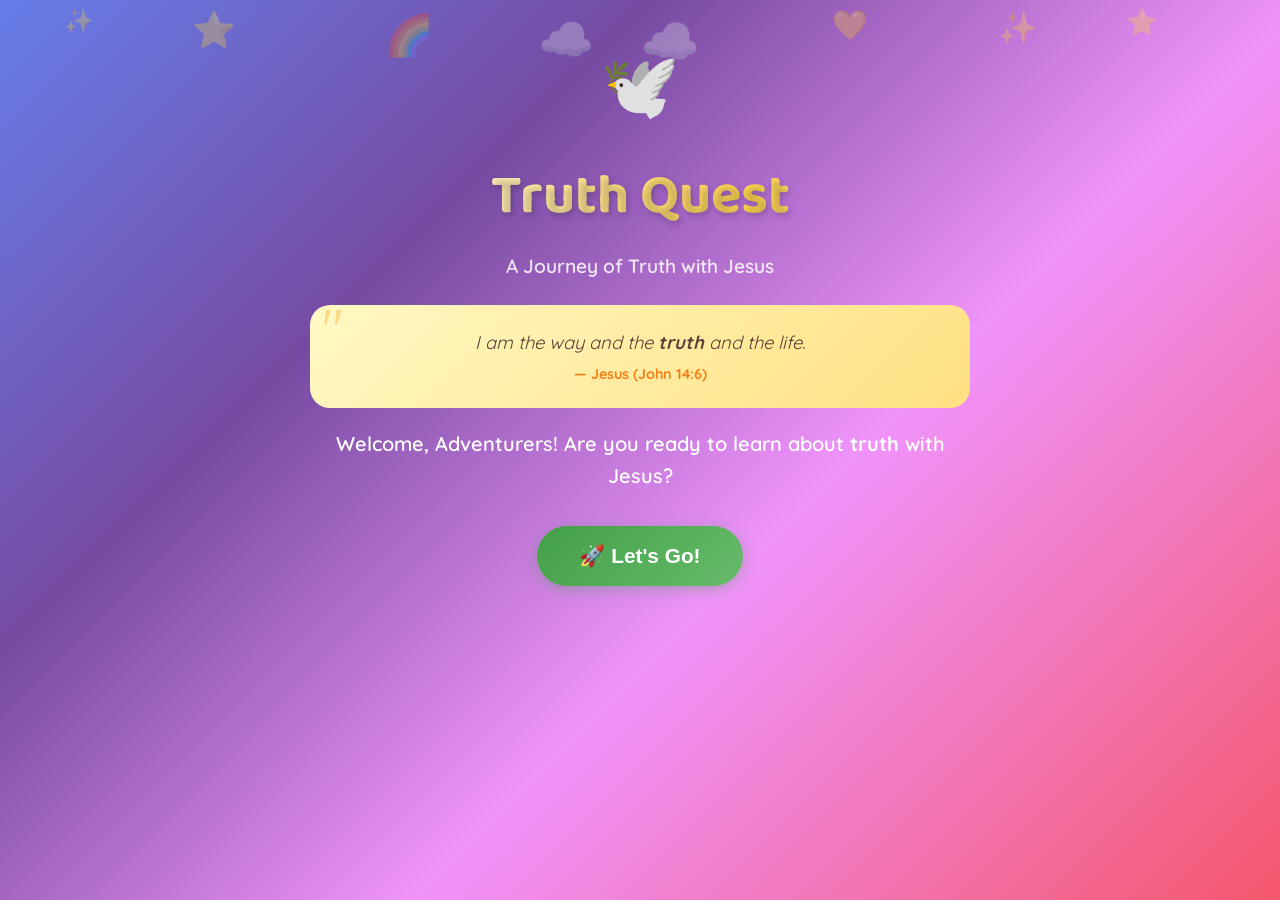
==== index.html @ 077dbafa "Add root-level files for GitHub Pages deployment Co-Authored-By: Claude Opus 4.6 (1M context) <norep" ====
<!DOCTYPE html>
<html lang="en">
<head>
    <meta charset="UTF-8">
    <meta name="viewport" content="width=device-width, initial-scale=1.0">
    <title>Truth Quest: Walking with Jesus</title>
    <!-- Google Fonts: loads pretty fonts with internet, falls back to Arial/Segoe UI offline -->
    <link href="https://fonts.googleapis.com/css2?family=Baloo+2:wght@500;600;700;800&family=Quicksand:wght@500;600;700&display=swap" rel="stylesheet" onerror="">
    <link rel="stylesheet" href="style.css">
</head>
<body>

<!-- floating background decorations -->
<div class="floating-bg">
    <span class="floater f1">✨</span>
    <span class="floater f2">⭐</span>
    <span class="floater f3">🌈</span>
    <span class="floater f4">☁️</span>
    <span class="floater f5">💛</span>
    <span class="floater f6">✨</span>
    <span class="floater f7">⭐</span>
    <span class="floater f8">☁️</span>
</div>

<!-- confetti canvas -->
<canvas id="confettiCanvas"></canvas>

<!-- ==================== PAGE 1: WELCOME ==================== -->
<div id="welcomePage" class="page active">
    <div class="container">
        <div class="welcome-icon bounce">🕊️</div>
        <h1 class="title-glow">Truth Quest</h1>
        <p class="tagline">A Journey of Truth with Jesus</p>

        <div class="hero-verse pulse-border">
            <span class="big-quote">"</span>
            <p>I am the way and the <strong>truth</strong> and the life.</p>
            <span class="verse-ref">— Jesus (John 14:6)</span>
        </div>

        <p class="group-welcome">Welcome, Adventurers! Are you ready to learn about <strong>truth</strong> with Jesus?</p>

        <button class="btn btn-go btn-xl wiggle" onclick="goToLesson()">
            🚀 Let's Go!
        </button>
    </div>
</div>

<!-- ==================== PAGE 2: LESSON INTRO ==================== -->
<div id="lessonPage" class="page">
    <div class="container">
        <div class="lesson-header">
            <span class="lesson-icon bounce">📖</span>
            <h1>Before We Begin...</h1>
            <p class="lesson-sub">Alright Adventurers, let's learn something really important today!</p>
        </div>

        <div class="lesson-card card-blue">
            <div class="lesson-card-icon">🏔️</div>
            <h3>The 9th Commandment</h3>
            <p class="lesson-verse-text">"You shall not give false testimony against your neighbor."</p>
            <span class="verse-ref">— Exodus 20:16</span>
            <p class="lesson-explain">This means: <strong>Do not lie.</strong> God wants us to always tell the truth, even when it feels hard or scary.</p>
        </div>

        <div class="lesson-card card-gold">
            <div class="lesson-card-icon">🤔</div>
            <h3>Why Does Truth Matter?</h3>
            <ul class="lesson-list">
                <li><span class="li-icon">💙</span> <strong>Truth builds trust</strong> — When we're honest, people can believe in us</li>
                <li><span class="li-icon">🤝</span> <strong>Truth builds friendships</strong> — Real friends tell each other the truth</li>
                <li><span class="li-icon">😌</span> <strong>Truth gives us peace</strong> — No guilt, no hiding, no worry</li>
                <li><span class="li-icon">✝️</span> <strong>Truth follows Jesus</strong> — Jesus IS the truth (John 14:6)!</li>
            </ul>
        </div>

        <div class="lesson-card card-purple">
            <div class="lesson-card-icon">💔</div>
            <h3>What Happens When We Lie?</h3>
            <ul class="lesson-list">
                <li><span class="li-icon">😟</span> It <strong>breaks trust</strong> — People stop believing us</li>
                <li><span class="li-icon">😣</span> It <strong>hurts others</strong> — Lies can make people feel sad and confused</li>
                <li><span class="li-icon">😔</span> It <strong>hurts us too</strong> — Lying gives us a heavy, guilty feeling inside</li>
                <li><span class="li-icon">🔗</span> It <strong>grows bigger</strong> — One lie often leads to more lies</li>
            </ul>
        </div>

        <div class="lesson-card card-green">
            <div class="lesson-card-icon">🗺️</div>
            <h3>What We'll Do Together</h3>
            <div class="roadmap">
                <div class="roadmap-step">
                    <span class="step-num">1</span>
                    <div>
                        <strong>Listen to a Story</strong>
                        <p>About a child named Sam who faces a tough choice</p>
                    </div>
                </div>
                <div class="roadmap-step">
                    <span class="step-num">2</span>
                    <div>
                        <strong>Make Choices Together</strong>
                        <p>Should Sam tell the truth or tell a lie?</p>
                    </div>
                </div>
                <div class="roadmap-step">
                    <span class="step-num">3</span>
                    <div>
                        <strong>Answer a Fun Quiz</strong>
                        <p>7 questions — I'll point at someone to answer!</p>
                    </div>
                </div>
                <div class="roadmap-step">
                    <span class="step-num">4</span>
                    <div>
                        <strong>See Our Team Score</strong>
                        <p>Let's see how we did as a group!</p>
                    </div>
                </div>
            </div>
        </div>

        <div class="lesson-prayer">
            <span class="prayer-icon">🙏</span>
            <p><strong>Let's pray together before we start:</strong></p>
            <p class="prayer-text">"Dear Jesus, open our hearts to learn about truth today. Help us to be brave and honest, just like You. Amen."</p>
        </div>

        <button class="btn btn-go btn-xl wiggle" onclick="startStory()">
            📖 Let's Hear the Story!
        </button>
    </div>
</div>

<!-- ==================== PAGE 3: STORY ==================== -->
<div id="storyPage" class="page">
    <div class="container">
        <div class="story-header">
            <span class="story-header-icon">📖</span>
            <h1>Story Time</h1>
        </div>
        <h2 id="storyTitle" class="story-title"></h2>
        <p id="storyIntro" class="story-intro"></p>

        <div id="sceneCard" class="card scene-card-styled">
            <span class="scene-badge" id="sceneBadge"></span>
            <div class="scene-character" id="sceneCharacter"></div>
            <p id="sceneText" class="scene-text"></p>

            <div id="sceneChoice" class="choice-prompt" style="display:none"></div>

            <div id="choiceButtons" class="choice-buttons" style="display:none">
                <button class="btn btn-truth btn-choice" onclick="showOutcome('truth')">
                    <span class="choice-emoji">💙</span>
                    <span>Sam Tells the Truth</span>
                </button>
                <button class="btn btn-lie btn-choice" onclick="showOutcome('lie')">
                    <span class="choice-emoji">💔</span>
                    <span>Sam Tells a Lie</span>
                </button>
            </div>

            <div id="outcomeBox" style="display:none"></div>
        </div>

        <div id="versesSection" class="verses-section" style="display:none">
            <h3>📜 Bible Verses to Remember</h3>
            <div id="versesList"></div>
        </div>

        <div id="moralSection" class="moral-section" style="display:none">
            <h3>💡 The Big Lesson</h3>
            <p id="moralText"></p>
        </div>

        <div class="nav-buttons">
            <button class="btn btn-nav" id="btnPrev" onclick="prevScene()">⬅ Back</button>
            <button class="btn btn-nav btn-go" id="btnNext" onclick="nextScene()">Next ➡</button>
        </div>
    </div>
</div>

<!-- ==================== PAGE 4: DISCUSSION ==================== -->
<div id="discussPage" class="page">
    <div class="container">
        <div class="discuss-header">
            <span class="discuss-icon bounce">💬</span>
            <h1>Let's Talk About It!</h1>
            <p class="discuss-sub">Before we take the quiz, let's think about Sam's story together.</p>
        </div>

        <div class="discuss-tip">
            <span>💡</span>
            <p><strong>Leader tip:</strong> Read each question aloud. Let a few children answer first, then tap "Show Suggested Answer" to wrap up each one.</p>
        </div>

        <!-- Question 1 -->
        <div class="discuss-card card-warm">
            <div class="discuss-q">
                <span class="dq-num">1</span>
                <p>Has anyone ever been in a situation like Sam's — where you broke something or made a mistake and had to decide whether to tell the truth?</p>
            </div>
            <button class="btn btn-reveal" onclick="revealDiscuss(1)">👀 Show Suggested Answer</button>
            <div class="discuss-answer" id="discussAns1" style="display:none">
                <p>It's normal to feel scared when we make a mistake. But that's exactly when <strong>choosing truth matters most</strong> — we might face consequences, but we keep something more valuable: <strong>trust</strong>.</p>
            </div>
        </div>

        <!-- Question 2 -->
        <div class="discuss-card card-warm">
            <div class="discuss-q">
                <span class="dq-num">2</span>
                <p>How do you feel inside when you tell a lie? How about when you tell the truth — even when it's hard?</p>
            </div>
            <button class="btn btn-reveal" onclick="revealDiscuss(2)">👀 Show Suggested Answer</button>
            <div class="discuss-answer" id="discussAns2" style="display:none">
                <p>Lying gives us a <strong>heavy, guilty feeling</strong> — like a weight on our chest. Telling the truth feels scary at first, but then comes a <strong>warm peace inside</strong> — that's God saying <em>"You did the right thing."</em></p>
            </div>
        </div>

        <!-- Question 3 -->
        <div class="discuss-card card-warm">
            <div class="discuss-q">
                <span class="dq-num">3</span>
                <p>Why do you think God made "Do not lie" one of the Ten Commandments? Why is it so important to Him?</p>
            </div>
            <button class="btn btn-reveal" onclick="revealDiscuss(3)">👀 Show Suggested Answer</button>
            <div class="discuss-answer" id="discussAns3" style="display:none">
                <p>Because <strong>God is truth</strong>, and lying destroys the relationships He created us to enjoy. Truth is the <strong>foundation of love and trust</strong> — without it, friendships and families break apart.</p>
            </div>
        </div>

        <!-- Question 4 -->
        <div class="discuss-card card-warm">
            <div class="discuss-q">
                <span class="dq-num">4</span>
                <p>Jesus said "I am the truth." What do you think that means for us when we follow Him?</p>
            </div>
            <button class="btn btn-reveal" onclick="revealDiscuss(4)">👀 Show Suggested Answer</button>
            <div class="discuss-answer" id="discussAns4" style="display:none">
                <p>It means <strong>everything about Jesus is real and trustworthy</strong> — He never lied and never broke a promise. When we follow Him, we choose to be <strong>truth-tellers</strong> just like He is.</p>
            </div>
        </div>

        <button class="btn btn-go btn-xl wiggle" onclick="startQuiz()">
            🧠 Now Let's Take the Quiz!
        </button>
    </div>
</div>

<!-- ==================== PAGE 5: QUIZ ==================== -->
<div id="quizPage" class="page">
    <div class="container">
        <div class="quiz-header">
            <span class="quiz-header-icon bounce">🧠</span>
            <h1>Truth or Lie Quiz</h1>
            <p class="quiz-subtitle">Let's see what we learned together, Adventurers!</p>
        </div>

        <div class="streak-bar" id="streakBar" style="display:none">
            <span id="streakText"></span>
        </div>

        <div class="progress-track">
            <div class="progress-fill" id="progressBar"></div>
        </div>
        <p class="progress-label" id="progressLabel"></p>

        <div class="card quiz-card-styled" id="quizCard">
            <div class="question-badge" id="questionNum"></div>
            <h3 id="questionText" class="question-text"></h3>

            <!-- Countdown overlay -->
            <div id="countdownOverlay" class="countdown-overlay" style="display:none">
                <p class="countdown-label">Think about it...</p>
                <span class="countdown-number" id="countdownNum">3</span>
            </div>

            <div id="optionsList" class="options-list"></div>
            <div id="explanationBox"></div>
        </div>

        <div class="quiz-encouragement" id="quizEncouragement"></div>
    </div>
</div>

<!-- ==================== PAGE 5: RESULTS ==================== -->
<div id="resultsPage" class="page">
    <div class="container">
        <div id="resultsHeader">
            <span class="results-trophy bounce">🏆</span>
            <h1>Amazing Job, Adventurers!</h1>
        </div>

        <div class="score-ring" id="scoreRing">
            <span class="score-num" id="scoreNum">0%</span>
        </div>
        <div class="score-stars" id="scoreStars"></div>

        <h2 id="resultMessage" class="result-message"></h2>
        <p id="resultEncouragement" class="result-encouragement"></p>

        <!-- Badge earned -->
        <div class="badge-earned" id="badgeEarned">
            <span class="badge-icon" id="badgeIcon"></span>
            <h3 id="badgeTitle"></h3>
            <p id="badgeDesc"></p>
        </div>

        <div class="card verse-card-styled" id="resultVerse"></div>

        <div id="feedbackList" class="feedback-list"></div>

        <div class="result-actions">
            <button class="btn btn-go btn-xl wiggle" onclick="goToMemoryVerse()">📜 Memory Verse Challenge!</button>
            <button class="btn btn-truth" onclick="restartQuiz()">🔄 Try the Quiz Again</button>
        </div>
    </div>
</div>

<!-- ==================== PAGE 7: MEMORY VERSE CHALLENGE ==================== -->
<div id="memoryPage" class="page">
    <div class="container">
        <div class="memory-header">
            <span class="memory-icon bounce">📜</span>
            <h1>Memory Verse Challenge!</h1>
            <p class="memory-sub">Can we fill in the missing words together? Let's try!</p>
        </div>

        <!-- Verse 1 -->
        <div class="memory-card" id="memoryCard1">
            <span class="memory-badge">Verse 1</span>
            <h3>Exodus 20:16</h3>
            <p class="memory-verse" id="verse1Display"></p>
            <button class="btn btn-go" id="reveal1" onclick="revealVerse(1)">👀 Reveal the Answer!</button>
            <div class="memory-revealed" id="revealed1" style="display:none">
                <p>"You shall not give <strong>false testimony</strong> against your <strong>neighbor</strong>."</p>
            </div>
        </div>

        <!-- Verse 2 -->
        <div class="memory-card" id="memoryCard2">
            <span class="memory-badge">Verse 2</span>
            <h3>John 14:6</h3>
            <p class="memory-verse" id="verse2Display"></p>
            <button class="btn btn-go" id="reveal2" onclick="revealVerse(2)">👀 Reveal the Answer!</button>
            <div class="memory-revealed" id="revealed2" style="display:none">
                <p>"Jesus answered, 'I am the <strong>way</strong> and the <strong>truth</strong> and the <strong>life</strong>. No one comes to the <strong>Father</strong> except through me.'"</p>
            </div>
        </div>

        <!-- Bonus: Say it together -->
        <div class="memory-challenge">
            <span class="challenge-icon">🏆</span>
            <h3>Bonus Challenge!</h3>
            <p>Can everyone say <strong>John 14:6</strong> together from memory? Let's try it three times!</p>
            <div class="attempt-tracker">
                <button class="btn btn-attempt" id="attempt1" onclick="markAttempt(1)">Try 1</button>
                <button class="btn btn-attempt" id="attempt2" onclick="markAttempt(2)">Try 2</button>
                <button class="btn btn-attempt" id="attempt3" onclick="markAttempt(3)">Try 3</button>
            </div>
        </div>

        <button class="btn btn-go btn-xl wiggle" onclick="goToPledge()">
            ✋ Take the Truth Pledge!
        </button>
    </div>
</div>

<!-- ==================== PAGE 8: TRUTH PLEDGE ==================== -->
<div id="pledgePage" class="page">
    <div class="container">
        <div class="pledge-header">
            <span class="pledge-icon bounce">✋</span>
            <h1>The Truth Pledge</h1>
            <p class="pledge-sub">Stand up, raise your right hand, and let's say this together!</p>
        </div>

        <div class="pledge-card">
            <p class="pledge-line" id="pledgeLine1">I promise to <strong>tell the truth</strong>,</p>
            <p class="pledge-line" id="pledgeLine2">even when it's <strong>hard</strong>,</p>
            <p class="pledge-line" id="pledgeLine3">even when I'm <strong>scared</strong>,</p>
            <p class="pledge-line" id="pledgeLine4">because I follow <strong>Jesus</strong>,</p>
            <p class="pledge-line" id="pledgeLine5">and Jesus <strong>is</strong> the Truth.</p>
            <p class="pledge-line pledge-verse">— John 14:6</p>
        </div>

        <button class="btn btn-truth btn-xl" id="pledgeReadBtn" onclick="startPledgeRead()">
            📢 Read It Together — Line by Line!
        </button>

        <div class="final-prayer" id="closingPrayer" style="display:none">
            <span class="prayer-icon">🙏</span>
            <p><strong>Let's close in prayer together:</strong></p>
            <p class="prayer-text">"Dear Jesus, thank You for teaching us about truth today. Help us to always be honest and brave, even when it's hard. We want to follow You because You are the Way, the Truth, and the Life. We love You! Amen."</p>
        </div>

        <div class="final-actions" id="finalActions" style="display:none">
            <div class="final-message">
                <span class="final-star">🌟</span>
                <h2>Great Job, Adventurers!</h2>
                <p>You are <strong>Truth Champions</strong> who follow Jesus! Remember — always choose truth!</p>
            </div>
            <div class="result-actions">
                <button class="btn btn-truth" onclick="restartStory()">📖 Hear the Story Again</button>
                <button class="btn btn-go" onclick="restartQuiz()">🧠 Retake the Quiz</button>
                <button class="btn btn-nav" onclick="goHome()">🏠 Back to Start</button>
            </div>
        </div>
    </div>
</div>

<script src="app.js"></script>
</body>
</html>
---- style.css ----
/* ===== RESET ===== */
*, *::before, *::after {
    margin: 0;
    padding: 0;
    box-sizing: border-box;
}

/* ===== BASE ===== */
body {
    font-family: 'Quicksand', 'Segoe UI', Arial, sans-serif;
    background: linear-gradient(135deg, #667eea 0%, #764ba2 30%, #f093fb 60%, #f5576c 100%);
    background-attachment: fixed;
    text-align: center;
    min-height: 100vh;
    color: #2c3e50;
    line-height: 1.7;
    overflow-x: hidden;
    position: relative;
}

/* ===== FLOATING BACKGROUND ===== */
.floating-bg {
    position: fixed;
    top: 0; left: 0; right: 0; bottom: 0;
    pointer-events: none;
    z-index: 0;
    overflow: hidden;
}

.floater {
    position: absolute;
    font-size: 2rem;
    opacity: 0.3;
    animation: floatUp linear infinite;
}

.f1 { left: 5%;  font-size: 1.5rem; animation-duration: 12s; animation-delay: 0s; }
.f2 { left: 15%; font-size: 2.2rem; animation-duration: 15s; animation-delay: 2s; }
.f3 { left: 30%; font-size: 2.5rem; animation-duration: 18s; animation-delay: 4s; }
.f4 { left: 50%; font-size: 3rem;   animation-duration: 20s; animation-delay: 1s; }
.f5 { left: 65%; font-size: 1.8rem; animation-duration: 14s; animation-delay: 3s; }
.f6 { left: 78%; font-size: 2rem;   animation-duration: 16s; animation-delay: 5s; }
.f7 { left: 88%; font-size: 1.6rem; animation-duration: 13s; animation-delay: 0s; }
.f8 { left: 42%; font-size: 2.8rem; animation-duration: 22s; animation-delay: 6s; }

@keyframes floatUp {
    0%   { transform: translateY(110vh) rotate(0deg); opacity: 0; }
    10%  { opacity: 0.3; }
    90%  { opacity: 0.3; }
    100% { transform: translateY(-10vh) rotate(360deg); opacity: 0; }
}

/* confetti canvas */
#confettiCanvas {
    position: fixed;
    top: 0; left: 0;
    width: 100%; height: 100%;
    pointer-events: none;
    z-index: 9999;
}

/* ===== PAGES ===== */
.page {
    display: none;
    padding: 30px 20px 60px;
    position: relative;
    z-index: 1;
    animation: fadeSlideIn 0.6s ease;
}

.page.active {
    display: block;
}

@keyframes fadeSlideIn {
    from { opacity: 0; transform: translateY(30px); }
    to   { opacity: 1; transform: translateY(0); }
}

.container {
    max-width: 660px;
    margin: 0 auto;
}

/* ===== ANIMATIONS ===== */
@keyframes bounce {
    0%, 100% { transform: translateY(0); }
    50%      { transform: translateY(-12px); }
}

@keyframes wiggle {
    0%, 100% { transform: rotate(0deg); }
    25%      { transform: rotate(-2deg) scale(1.02); }
    75%      { transform: rotate(2deg) scale(1.02); }
}

@keyframes pulse-glow {
    0%, 100% { box-shadow: 0 0 15px rgba(255,215,0,0.3); }
    50%      { box-shadow: 0 0 30px rgba(255,215,0,0.6); }
}

@keyframes shimmer {
    0%   { background-position: -200% center; }
    100% { background-position: 200% center; }
}

.bounce  { animation: bounce 2s ease-in-out infinite; }
.wiggle  { animation: wiggle 3s ease-in-out infinite; }
.pulse-border { animation: pulse-glow 2.5s ease-in-out infinite; }

/* ===== HEADINGS ===== */
h1 {
    font-family: 'Baloo 2', 'Segoe UI', cursive;
    font-size: 2.8rem;
    margin-bottom: 6px;
    color: #fff;
    text-shadow: 2px 3px 6px rgba(0,0,0,0.2);
}

.title-glow {
    font-size: 3.5rem;
    background: linear-gradient(90deg, #fff, #ffd54f, #fff, #ffd54f);
    background-size: 200% auto;
    -webkit-background-clip: text;
    -webkit-text-fill-color: transparent;
    background-clip: text;
    animation: shimmer 4s linear infinite;
}

h2 {
    font-size: 1.3rem;
    color: rgba(255,255,255,0.9);
    margin-bottom: 20px;
    font-weight: 600;
}

.tagline {
    font-size: 1.2rem;
    color: rgba(255,255,255,0.85);
    margin-bottom: 22px;
    font-weight: 600;
}

.highlight-name {
    color: #ffd54f;
    font-weight: 800;
}

/* ===== WELCOME ===== */
.welcome-icon {
    font-size: 4rem;
    display: block;
    margin-bottom: 10px;
}

.hero-verse {
    background: linear-gradient(135deg, #fff9c4, #ffe082);
    border-radius: 20px;
    padding: 22px 26px;
    font-size: 1.15rem;
    font-style: italic;
    color: #5d4037;
    margin-bottom: 20px;
    position: relative;
}

.big-quote {
    position: absolute;
    top: -5px; left: 12px;
    font-size: 3.5rem;
    color: #f9a825;
    font-style: normal;
    line-height: 1;
    opacity: 0.4;
}

.verse-ref {
    font-size: 0.9rem;
    font-weight: 700;
    color: #f57f17;
    font-style: normal;
    display: block;
    margin-top: 4px;
}

.time-badge {
    display: inline-flex;
    align-items: center;
    gap: 8px;
    background: rgba(255,255,255,0.2);
    backdrop-filter: blur(8px);
    border: 2px solid rgba(255,255,255,0.3);
    border-radius: 50px;
    padding: 10px 22px;
    font-size: 0.95rem;
    color: #fff;
    margin-bottom: 22px;
}

.time-icon { font-size: 1.3rem; }

.group-welcome {
    font-size: 1.25rem;
    color: #fff;
    margin-bottom: 28px;
    line-height: 1.6;
    font-weight: 600;
}

/* ===== BUTTONS ===== */
.btn {
    display: inline-block;
    font-size: 1.1rem;
    font-weight: 700;
    padding: 14px 32px;
    margin: 6px;
    border: none;
    border-radius: 50px;
    cursor: pointer;
    font-family: 'Quicksand', inherit;
    transition: all 0.25s ease;
    position: relative;
    overflow: hidden;
}

.btn::after {
    content: '';
    position: absolute;
    top: 50%; left: 50%;
    width: 0; height: 0;
    background: rgba(255,255,255,0.2);
    border-radius: 50%;
    transform: translate(-50%, -50%);
    transition: width 0.4s, height 0.4s;
}

.btn:hover::after {
    width: 300px; height: 300px;
}

.btn:hover {
    transform: scale(1.06) translateY(-2px);
    box-shadow: 0 8px 25px rgba(0,0,0,0.2);
}

.btn:active { transform: scale(0.97); }

.btn-xl {
    font-size: 1.3rem;
    padding: 18px 42px;
}

.btn-go {
    background: linear-gradient(135deg, #43a047, #66bb6a);
    color: #fff;
    box-shadow: 0 4px 15px rgba(67,160,71,0.35);
}

.btn-truth {
    background: linear-gradient(135deg, #1e88e5, #42a5f5);
    color: #fff;
    box-shadow: 0 4px 15px rgba(30,136,229,0.35);
}

.btn-lie {
    background: linear-gradient(135deg, #e53935, #ef5350);
    color: #fff;
    box-shadow: 0 4px 15px rgba(229,57,53,0.35);
}

.btn-nav {
    background: rgba(255,255,255,0.9);
    color: #5c6bc0;
    border: 2px solid rgba(255,255,255,0.5);
}

.btn-nav:hover { background: #fff; }

.btn:disabled {
    opacity: 0.35;
    cursor: not-allowed;
    transform: none !important;
    box-shadow: none !important;
}

.btn-choice {
    display: flex;
    align-items: center;
    gap: 10px;
    padding: 16px 28px;
    font-size: 1.15rem;
}

.choice-emoji { font-size: 1.6rem; }

/* ===== CARDS ===== */
.card {
    background: rgba(255,255,255,0.95);
    border-radius: 22px;
    padding: 26px 24px;
    margin: 20px 0;
    box-shadow: 0 8px 30px rgba(0,0,0,0.1);
    text-align: left;
    animation: fadeSlideIn 0.4s ease;
    border: none;
}

/* ===== LESSON PAGE ===== */
.lesson-header {
    margin-bottom: 10px;
}

.lesson-icon { font-size: 3.5rem; display: block; margin-bottom: 8px; }
.lesson-sub  { color: rgba(255,255,255,0.9); font-size: 1.1rem; margin-bottom: 5px; }

.lesson-card {
    border-radius: 22px;
    padding: 28px 24px;
    margin: 18px 0;
    text-align: left;
    box-shadow: 0 8px 30px rgba(0,0,0,0.1);
    position: relative;
    overflow: hidden;
}

.lesson-card-icon {
    font-size: 2.5rem;
    margin-bottom: 10px;
}

.card-blue {
    background: linear-gradient(135deg, #e3f2fd, #bbdefb);
    border-left: 6px solid #1e88e5;
}

.card-gold {
    background: linear-gradient(135deg, #fff8e1, #ffecb3);
    border-left: 6px solid #f9a825;
}

.card-purple {
    background: linear-gradient(135deg, #f3e5f5, #e1bee7);
    border-left: 6px solid #8e24aa;
}

.card-green {
    background: linear-gradient(135deg, #e8f5e9, #c8e6c9);
    border-left: 6px solid #43a047;
}

.lesson-card h3 {
    font-family: 'Baloo 2', cursive;
    font-size: 1.4rem;
    margin-bottom: 8px;
    color: #2c3e50;
}

.lesson-verse-text {
    font-size: 1.1rem;
    font-style: italic;
    color: #37474f;
    margin-bottom: 4px;
    line-height: 1.6;
}

.lesson-explain {
    margin-top: 10px;
    font-size: 1.05rem;
    color: #37474f;
    line-height: 1.7;
}

.lesson-list {
    list-style: none;
    padding: 0;
}

.lesson-list li {
    display: flex;
    align-items: flex-start;
    gap: 10px;
    padding: 8px 0;
    font-size: 1.02rem;
    color: #37474f;
    line-height: 1.5;
}

.li-icon { font-size: 1.3rem; flex-shrink: 0; margin-top: 1px; }

/* roadmap */
.roadmap {
    display: flex;
    flex-direction: column;
    gap: 14px;
    margin-top: 10px;
}

.roadmap-step {
    display: flex;
    align-items: flex-start;
    gap: 14px;
}

.step-num {
    width: 38px; height: 38px;
    background: linear-gradient(135deg, #43a047, #66bb6a);
    color: #fff;
    border-radius: 50%;
    display: flex;
    align-items: center;
    justify-content: center;
    font-weight: 800;
    font-size: 1.1rem;
    flex-shrink: 0;
    box-shadow: 0 3px 10px rgba(67,160,71,0.3);
}

.roadmap-step div strong {
    font-size: 1.05rem;
    color: #2c3e50;
}

.roadmap-step div p {
    font-size: 0.92rem;
    color: #546e7a;
    margin-top: 2px;
}

/* prayer */
.lesson-prayer, .final-prayer {
    background: rgba(255,255,255,0.2);
    backdrop-filter: blur(8px);
    border: 2px solid rgba(255,255,255,0.3);
    border-radius: 22px;
    padding: 22px;
    margin: 24px 0;
    color: #fff;
}

.prayer-icon {
    font-size: 2rem;
    display: block;
    margin-bottom: 8px;
}

.prayer-text {
    font-style: italic;
    font-size: 1.05rem;
    line-height: 1.7;
    margin-top: 6px;
}

/* ===== STORY ===== */
.story-header { margin-bottom: 5px; }

.story-header-icon {
    font-size: 2.5rem;
    display: block;
    margin-bottom: 4px;
}

.story-title {
    font-family: 'Baloo 2', cursive;
    font-size: 1.4rem;
    color: #fff;
    line-height: 1.3;
}

.story-intro {
    font-style: italic;
    color: rgba(255,255,255,0.8);
    margin-bottom: 10px;
    font-size: 0.95rem;
}

.scene-card-styled {
    border-left: 6px solid #ffd54f;
    position: relative;
}

.scene-badge {
    display: inline-block;
    background: linear-gradient(135deg, #7e57c2, #ab47bc);
    color: #fff;
    font-size: 0.8rem;
    font-weight: 700;
    text-transform: uppercase;
    letter-spacing: 1px;
    padding: 5px 16px;
    border-radius: 20px;
    margin-bottom: 14px;
}

.scene-character {
    font-size: 2.5rem;
    text-align: center;
    margin-bottom: 10px;
}

.scene-text {
    font-size: 1.1rem;
    line-height: 1.85;
    color: #37474f;
}

.choice-prompt {
    background: linear-gradient(135deg, #fff3e0, #ffe0b2);
    border-radius: 16px;
    padding: 16px 20px;
    margin-top: 18px;
    font-weight: 700;
    color: #e65100;
    font-size: 1.1rem;
    text-align: center;
    border: 2px dashed #ffb74d;
}

.choice-buttons {
    display: flex;
    flex-wrap: wrap;
    justify-content: center;
    gap: 14px;
    margin-top: 20px;
}

/* outcomes */
.outcome-card {
    border-radius: 16px;
    padding: 20px;
    margin-top: 16px;
    line-height: 1.8;
    font-size: 1.02rem;
    animation: fadeSlideIn 0.5s ease;
}

.outcome-card.truth {
    background: linear-gradient(135deg, #e8f5e9, #c8e6c9);
    border-left: 5px solid #43a047;
    color: #2e7d32;
}

.outcome-card.lie {
    background: linear-gradient(135deg, #ffebee, #ffcdd2);
    border-left: 5px solid #e53935;
    color: #c62828;
}

.outcome-label {
    font-weight: 800;
    font-size: 0.9rem;
    text-transform: uppercase;
    letter-spacing: 0.5px;
    margin-bottom: 8px;
    display: block;
}

.both-shown .outcome-card { margin-top: 14px; }

/* verses & moral */
.verses-section {
    background: linear-gradient(135deg, #fff9c4, #ffe082);
    border-radius: 22px;
    padding: 24px;
    margin: 22px 0;
    box-shadow: 0 6px 20px rgba(0,0,0,0.08);
}

.verses-section h3 {
    font-family: 'Baloo 2', cursive;
    color: #f57f17;
    margin-bottom: 14px;
    font-size: 1.25rem;
}

.verse-item {
    background: rgba(255,255,255,0.65);
    border-radius: 14px;
    padding: 14px 18px;
    margin-bottom: 12px;
    text-align: left;
}

.verse-item:last-child { margin-bottom: 0; }
.verse-item .ref { font-weight: 700; color: #f57f17; font-size: 0.92rem; }
.verse-item .text { font-style: italic; color: #5d4037; margin-top: 4px; font-size: 1rem; }

.moral-section {
    background: linear-gradient(135deg, #e8eaf6, #c5cae9);
    border-radius: 22px;
    padding: 24px;
    margin: 22px 0;
    box-shadow: 0 6px 20px rgba(0,0,0,0.08);
}

.moral-section h3 {
    font-family: 'Baloo 2', cursive;
    color: #283593;
    margin-bottom: 10px;
    font-size: 1.25rem;
}

.moral-section p {
    font-size: 1.08rem;
    color: #37474f;
    line-height: 1.75;
}

.nav-buttons {
    display: flex;
    justify-content: space-between;
    gap: 14px;
    margin-top: 14px;
}

.nav-buttons .btn { flex: 1; }

/* ===== QUIZ ===== */
.quiz-header { margin-bottom: 5px; }
.quiz-header-icon { font-size: 3rem; display: block; margin-bottom: 4px; }

.quiz-subtitle {
    color: rgba(255,255,255,0.9);
    font-size: 1.05rem;
    margin-bottom: 16px;
}

.progress-track {
    width: 100%;
    height: 16px;
    background: rgba(255,255,255,0.25);
    border-radius: 20px;
    overflow: hidden;
    border: 2px solid rgba(255,255,255,0.4);
}

.progress-fill {
    height: 100%;
    width: 0%;
    background: linear-gradient(90deg, #ffd54f, #43a047, #66bb6a);
    border-radius: 20px;
    transition: width 0.6s ease;
}

.progress-label {
    font-size: 0.88rem;
    color: rgba(255,255,255,0.8);
    font-weight: 600;
    margin: 8px 0 0;
}

.quiz-card-styled {
    border-left: 6px solid #7e57c2;
}

.question-badge {
    display: inline-block;
    background: linear-gradient(135deg, #7e57c2, #ab47bc);
    color: #fff;
    font-size: 0.8rem;
    font-weight: 700;
    text-transform: uppercase;
    letter-spacing: 1px;
    padding: 5px 16px;
    border-radius: 20px;
    margin-bottom: 12px;
}

.question-text {
    font-family: 'Baloo 2', cursive;
    font-size: 1.25rem;
    color: #2c3e50;
    margin-bottom: 20px;
    line-height: 1.5;
}

.options-list {
    display: flex;
    flex-direction: column;
    gap: 11px;
}

.option-btn {
    width: 100%;
    padding: 16px 20px;
    font-size: 1.05rem;
    font-family: 'Quicksand', inherit;
    font-weight: 600;
    text-align: left;
    background: linear-gradient(135deg, #f3e5f5, #e8eaf6);
    border: 3px solid transparent;
    border-radius: 16px;
    cursor: pointer;
    transition: all 0.25s ease;
    color: #2c3e50;
    line-height: 1.45;
}

.option-btn:hover {
    border-color: #7e57c2;
    background: linear-gradient(135deg, #e1bee7, #c5cae9);
    transform: translateX(8px);
    box-shadow: 0 4px 15px rgba(126,87,194,0.2);
}

.option-btn.highlighted {
    border-color: #ffd54f;
    background: linear-gradient(135deg, #fff9c4, #ffe082);
    transform: translateX(10px) scale(1.03);
    box-shadow: 0 4px 20px rgba(255,213,79,0.4);
}

.option-btn.correct {
    border-color: #43a047;
    background: linear-gradient(135deg, #e8f5e9, #c8e6c9);
    color: #2e7d32;
    font-weight: 700;
    transform: scale(1.02);
}

.option-btn.wrong {
    border-color: #e53935;
    background: linear-gradient(135deg, #ffebee, #ffcdd2);
    color: #c62828;
}

.option-btn:disabled {
    cursor: default;
    transform: none !important;
}

.option-letter {
    display: inline-flex;
    align-items: center;
    justify-content: center;
    width: 32px; height: 32px;
    background: #fff;
    border-radius: 50%;
    margin-right: 14px;
    font-weight: 800;
    font-size: 0.9rem;
    color: #7e57c2;
    flex-shrink: 0;
    box-shadow: 0 2px 6px rgba(0,0,0,0.08);
}

.explain-box {
    margin-top: 18px;
    padding: 18px 20px;
    border-radius: 16px;
    font-size: 1rem;
    line-height: 1.7;
    animation: fadeSlideIn 0.35s ease;
}

.explain-box.right {
    background: linear-gradient(135deg, #e8f5e9, #c8e6c9);
    border-left: 5px solid #43a047;
    color: #2e7d32;
}

.explain-box.oops {
    background: linear-gradient(135deg, #fff3e0, #ffe0b2);
    border-left: 5px solid #ff9800;
    color: #e65100;
}

.explain-box .bible-tag {
    display: inline-block;
    margin-top: 10px;
    font-weight: 700;
    font-size: 0.84rem;
    background: rgba(255,255,255,0.6);
    padding: 4px 14px;
    border-radius: 20px;
}

.quiz-next-btn {
    margin-top: 18px;
    width: 100%;
}

.quiz-encouragement {
    color: rgba(255,255,255,0.8);
    font-size: 0.95rem;
    margin-top: 12px;
    font-weight: 600;
}

/* ===== RESULTS ===== */
.results-trophy {
    font-size: 4rem;
    display: block;
    margin-bottom: 6px;
}

.score-ring {
    width: 160px; height: 160px;
    border-radius: 50%;
    background: conic-gradient(#43a047 0%, rgba(255,255,255,0.2) 0%);
    display: flex;
    align-items: center;
    justify-content: center;
    margin: 10px auto 12px;
    box-shadow: 0 8px 30px rgba(0,0,0,0.15);
    position: relative;
    transition: background 1.2s ease;
}

.score-ring::before {
    content: '';
    position: absolute;
    width: 125px; height: 125px;
    background: #fff;
    border-radius: 50%;
}

.score-num {
    position: relative;
    z-index: 1;
    font-family: 'Baloo 2', cursive;
    font-size: 2.5rem;
    font-weight: 800;
    color: #7e57c2;
}

.score-stars {
    font-size: 2rem;
    margin-bottom: 16px;
    letter-spacing: 6px;
}

.result-message {
    font-family: 'Baloo 2', cursive;
    font-size: 1.4rem;
    color: #fff;
    margin-bottom: 10px;
    line-height: 1.4;
}

.result-encouragement {
    font-size: 1.05rem;
    color: rgba(255,255,255,0.85);
    margin-bottom: 22px;
    line-height: 1.7;
    max-width: 520px;
    margin-left: auto;
    margin-right: auto;
}

.verse-card-styled {
    text-align: center;
    border-left: 6px solid #ffd54f;
    background: linear-gradient(135deg, #fff9c4, #ffe082);
}

.verse-card-styled .ref { font-weight: 700; color: #f57f17; }
.verse-card-styled .text { font-style: italic; color: #5d4037; margin-top: 5px; font-size: 1.02rem; }

.feedback-list {
    text-align: left;
    margin: 22px 0;
}

.feedback-list h3 {
    font-family: 'Baloo 2', cursive;
    text-align: center;
    color: #fff;
    margin-bottom: 14px;
    font-size: 1.2rem;
}

.feedback-item {
    background: rgba(255,255,255,0.92);
    border-radius: 16px;
    padding: 14px 18px;
    margin-bottom: 10px;
    display: flex;
    align-items: flex-start;
    gap: 12px;
    box-shadow: 0 3px 12px rgba(0,0,0,0.06);
}

.fb-icon { font-size: 1.3rem; flex-shrink: 0; margin-top: 2px; }
.fb-text { font-size: 0.97rem; color: #37474f; line-height: 1.55; }

.result-actions {
    display: flex;
    flex-wrap: wrap;
    justify-content: center;
    gap: 12px;
    margin-top: 10px;
    padding-bottom: 40px;
}

.final-prayer .prayer-text {
    color: rgba(255,255,255,0.9);
}

/* ===== STREAK BAR ===== */
.streak-bar {
    background: linear-gradient(135deg, #ff9800, #ff6d00);
    color: #fff;
    font-weight: 800;
    font-size: 1.15rem;
    padding: 10px 22px;
    border-radius: 50px;
    margin-bottom: 14px;
    box-shadow: 0 4px 15px rgba(255,109,0,0.35);
    animation: pulse-glow 1.5s ease-in-out infinite, bounceIn 0.5s ease;
    display: inline-block;
}

@keyframes bounceIn {
    0%   { transform: scale(0.3); opacity: 0; }
    50%  { transform: scale(1.1); }
    100% { transform: scale(1); opacity: 1; }
}

/* ===== COUNTDOWN ===== */
.countdown-overlay {
    text-align: center;
    padding: 30px 0;
}

.countdown-label {
    font-size: 1.2rem;
    font-weight: 700;
    color: #7e57c2;
    margin-bottom: 10px;
}

.countdown-number {
    display: inline-flex;
    align-items: center;
    justify-content: center;
    width: 90px; height: 90px;
    background: linear-gradient(135deg, #7e57c2, #ab47bc);
    color: #fff;
    font-family: 'Baloo 2', cursive;
    font-size: 3rem;
    font-weight: 800;
    border-radius: 50%;
    box-shadow: 0 6px 25px rgba(126,87,194,0.4);
    animation: countPulse 1s ease-in-out infinite;
}

@keyframes countPulse {
    0%, 100% { transform: scale(1); }
    50%      { transform: scale(1.15); }
}

/* ===== BADGE ===== */
.badge-earned {
    background: linear-gradient(135deg, #fff9c4, #ffe082);
    border-radius: 22px;
    padding: 28px 24px;
    margin: 22px 0;
    box-shadow: 0 8px 30px rgba(255,193,7,0.25);
    animation: bounceIn 0.6s ease;
}

.badge-icon {
    font-size: 4rem;
    display: block;
    margin-bottom: 8px;
    animation: bounce 2s ease-in-out infinite;
}

.badge-earned h3 {
    font-family: 'Baloo 2', cursive;
    font-size: 1.5rem;
    color: #e65100;
    margin-bottom: 4px;
}

.badge-earned p {
    font-size: 1.05rem;
    color: #5d4037;
}

/* ===== DISCUSSION PAGE ===== */
.discuss-header { margin-bottom: 5px; }

.discuss-icon {
    font-size: 3.5rem;
    display: block;
    margin-bottom: 8px;
}

.discuss-sub {
    color: rgba(255,255,255,0.9);
    font-size: 1.1rem;
    margin-bottom: 5px;
}

.card-warm {
    background: linear-gradient(135deg, #fff8e1, #ffecb3);
    border-left: 6px solid #ff9800;
    border-radius: 22px;
    padding: 28px 24px;
    margin: 20px 0;
    box-shadow: 0 8px 30px rgba(0,0,0,0.1);
    text-align: left;
}

.discuss-q {
    display: flex;
    align-items: flex-start;
    gap: 14px;
    padding: 14px 0;
    border-bottom: 2px dashed rgba(255,152,0,0.25);
}

.discuss-q:last-child { border-bottom: none; }

.dq-num {
    width: 36px; height: 36px;
    background: linear-gradient(135deg, #ff9800, #ff6d00);
    color: #fff;
    border-radius: 50%;
    display: flex;
    align-items: center;
    justify-content: center;
    font-weight: 800;
    font-size: 1rem;
    flex-shrink: 0;
}

.discuss-q p {
    font-size: 1.08rem;
    color: #37474f;
    line-height: 1.6;
}

.discuss-tip {
    display: flex;
    align-items: flex-start;
    gap: 10px;
    background: rgba(255,255,255,0.2);
    backdrop-filter: blur(8px);
    border: 2px solid rgba(255,255,255,0.3);
    border-radius: 16px;
    padding: 16px 20px;
    margin: 18px 0;
    color: #fff;
    text-align: left;
    font-size: 0.95rem;
    line-height: 1.5;
}

.discuss-tip span { font-size: 1.4rem; flex-shrink: 0; margin-top: 1px; }

.btn-reveal {
    display: block;
    width: 100%;
    margin-top: 12px;
    padding: 12px 20px;
    font-size: 1rem;
    font-weight: 700;
    font-family: 'Quicksand', inherit;
    background: rgba(255,152,0,0.15);
    color: #e65100;
    border: 2px dashed #ffb74d;
    border-radius: 14px;
    cursor: pointer;
    transition: all 0.25s ease;
}

.btn-reveal:hover {
    background: rgba(255,152,0,0.25);
    border-color: #ff9800;
    transform: scale(1.02);
}

.discuss-answer {
    margin-top: 14px;
    padding: 18px 20px;
    background: linear-gradient(135deg, #e8f5e9, #c8e6c9);
    border-left: 5px solid #43a047;
    border-radius: 14px;
    animation: fadeSlideIn 0.4s ease;
}

.discuss-answer p {
    font-size: 1.05rem;
    line-height: 1.75;
    color: #2e7d32;
    text-align: left;
}

/* ===== MEMORY VERSE PAGE ===== */
.memory-header { margin-bottom: 5px; }

.memory-icon {
    font-size: 3.5rem;
    display: block;
    margin-bottom: 8px;
}

.memory-sub {
    color: rgba(255,255,255,0.9);
    font-size: 1.1rem;
    margin-bottom: 5px;
}

.memory-card {
    background: rgba(255,255,255,0.95);
    border-radius: 22px;
    padding: 28px 24px;
    margin: 20px 0;
    box-shadow: 0 8px 30px rgba(0,0,0,0.1);
    text-align: center;
    border-left: 6px solid #ffd54f;
}

.memory-badge {
    display: inline-block;
    background: linear-gradient(135deg, #f9a825, #ff8f00);
    color: #fff;
    font-size: 0.8rem;
    font-weight: 700;
    text-transform: uppercase;
    letter-spacing: 1px;
    padding: 4px 16px;
    border-radius: 20px;
    margin-bottom: 10px;
}

.memory-card h3 {
    font-family: 'Baloo 2', cursive;
    font-size: 1.3rem;
    color: #f57f17;
    margin-bottom: 12px;
}

.memory-verse {
    font-size: 1.3rem;
    line-height: 1.8;
    color: #37474f;
    margin-bottom: 16px;
}

.memory-blank {
    display: inline-block;
    min-width: 100px;
    border-bottom: 3px dashed #7e57c2;
    color: #7e57c2;
    font-weight: 800;
    padding: 0 4px;
    margin: 0 2px;
}

.memory-revealed {
    background: linear-gradient(135deg, #e8f5e9, #c8e6c9);
    border-radius: 14px;
    padding: 16px 20px;
    margin-top: 12px;
    animation: bounceIn 0.5s ease;
}

.memory-revealed p {
    font-size: 1.15rem;
    color: #2e7d32;
    line-height: 1.7;
}

.memory-challenge {
    background: linear-gradient(135deg, #e8eaf6, #c5cae9);
    border-radius: 22px;
    padding: 28px 24px;
    margin: 22px 0;
    box-shadow: 0 8px 30px rgba(0,0,0,0.1);
    text-align: center;
}

.challenge-icon {
    font-size: 2.5rem;
    display: block;
    margin-bottom: 8px;
}

.memory-challenge h3 {
    font-family: 'Baloo 2', cursive;
    font-size: 1.3rem;
    color: #283593;
    margin-bottom: 8px;
}

.memory-challenge p {
    font-size: 1.05rem;
    color: #37474f;
    line-height: 1.6;
    margin-bottom: 14px;
}

.attempt-tracker {
    display: flex;
    justify-content: center;
    gap: 12px;
    flex-wrap: wrap;
}

.btn-attempt {
    display: inline-block;
    width: 80px; height: 80px;
    border-radius: 50%;
    background: rgba(255,255,255,0.7);
    border: 3px solid #c5cae9;
    font-family: 'Quicksand', inherit;
    font-size: 0.95rem;
    font-weight: 700;
    color: #5c6bc0;
    cursor: pointer;
    transition: all 0.3s;
}

.btn-attempt:hover {
    border-color: #5c6bc0;
    background: #fff;
    transform: scale(1.1);
}

.btn-attempt.done {
    background: linear-gradient(135deg, #43a047, #66bb6a);
    color: #fff;
    border-color: #43a047;
    transform: scale(1.05);
    box-shadow: 0 4px 15px rgba(67,160,71,0.3);
}

/* ===== PLEDGE PAGE ===== */
.pledge-header { margin-bottom: 10px; }

.pledge-icon {
    font-size: 3.5rem;
    display: block;
    margin-bottom: 8px;
}

.pledge-sub {
    color: rgba(255,255,255,0.9);
    font-size: 1.1rem;
    margin-bottom: 5px;
}

.pledge-card {
    background: rgba(255,255,255,0.95);
    border-radius: 22px;
    padding: 36px 30px;
    margin: 22px 0;
    box-shadow: 0 8px 30px rgba(0,0,0,0.1);
    text-align: center;
    border-left: 6px solid #7e57c2;
}

.pledge-line {
    font-family: 'Baloo 2', cursive;
    font-size: 1.5rem;
    color: #2c3e50;
    line-height: 2;
    transition: all 0.4s;
    opacity: 0.3;
}

.pledge-line.active {
    opacity: 1;
    color: #7e57c2;
    transform: scale(1.08);
}

.pledge-line.read {
    opacity: 1;
    color: #43a047;
}

.pledge-verse {
    font-size: 1.1rem !important;
    color: #f57f17 !important;
    font-weight: 700;
    margin-top: 8px;
}

.final-message {
    background: rgba(255,255,255,0.2);
    backdrop-filter: blur(8px);
    border: 2px solid rgba(255,255,255,0.3);
    border-radius: 22px;
    padding: 28px 24px;
    margin: 22px 0;
    color: #fff;
    animation: bounceIn 0.6s ease;
}

.final-star {
    font-size: 3rem;
    display: block;
    margin-bottom: 8px;
    animation: bounce 2s ease-in-out infinite;
}

.final-message h2 {
    font-family: 'Baloo 2', cursive;
    font-size: 1.6rem;
    margin-bottom: 8px;
}

.final-message p {
    font-size: 1.1rem;
    line-height: 1.6;
}

/* ===== RESPONSIVE ===== */
@media (max-width: 600px) {
    h1 { font-size: 2.2rem; }
    .title-glow { font-size: 2.6rem; }
    .btn { font-size: 1rem; padding: 12px 24px; }
    .btn-xl { font-size: 1.1rem; padding: 15px 32px; }
    .choice-buttons { flex-direction: column; }
    .btn-choice { justify-content: center; }
    .score-ring { width: 130px; height: 130px; }
    .score-ring::before { width: 100px; height: 100px; }
    .score-num { font-size: 2rem; }
    .result-actions { flex-direction: column; align-items: center; }
    .lesson-card { padding: 22px 18px; }
    .welcome-icon { font-size: 3rem; }
    .pledge-line { font-size: 1.2rem; }
    .memory-verse { font-size: 1.1rem; }
    .btn-attempt { width: 65px; height: 65px; font-size: 0.85rem; }
}
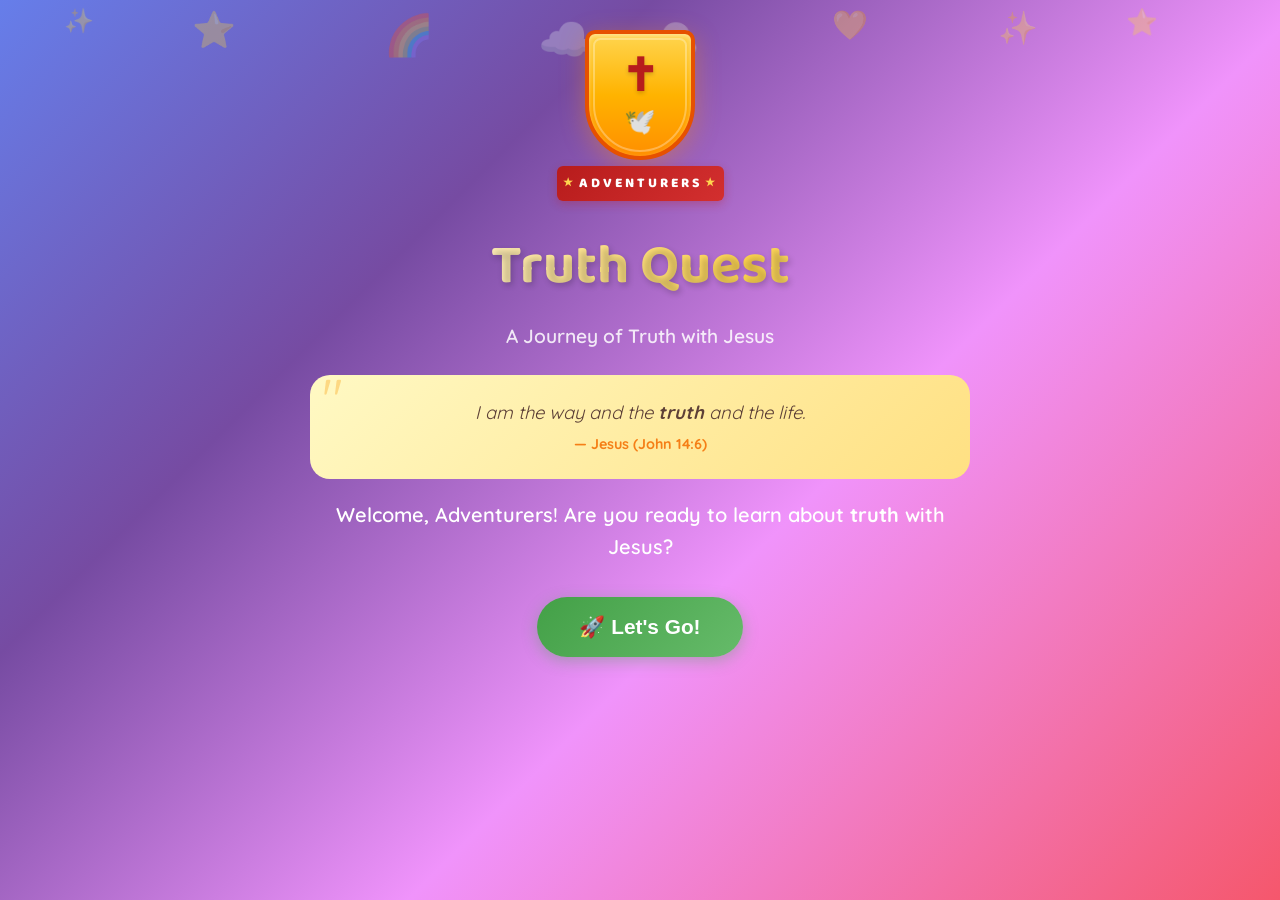
==== commit b9e3dcb2: "Update gh-pages with Adventurers logo and branding Co-Authored-By: Claude Opus 4.6 (1M context) <nor" ====
--- a/index.html
+++ b/index.html
@@ -28,7 +28,15 @@
 <!-- ==================== PAGE 1: WELCOME ==================== -->
 <div id="welcomePage" class="page active">
     <div class="container">
-        <div class="welcome-icon bounce">🕊️</div>
+        <!-- Adventurers Shield Logo -->
+        <div class="shield-logo bounce">
+            <div class="shield">
+                <div class="shield-cross">✝</div>
+                <div class="shield-dove">🕊️</div>
+            </div>
+            <div class="shield-banner">ADVENTURERS</div>
+        </div>
+
         <h1 class="title-glow">Truth Quest</h1>
         <p class="tagline">A Journey of Truth with Jesus</p>
 
@@ -50,7 +58,7 @@
 <div id="lessonPage" class="page">
     <div class="container">
         <div class="lesson-header">
-            <span class="lesson-icon bounce">📖</span>
+            <div class="page-badge"><span class="mini-shield">✝</span><span class="badge-text">Adventurers</span></div>
             <h1>Before We Begin...</h1>
             <p class="lesson-sub">Alright Adventurers, let's learn something really important today!</p>
         </div>
@@ -136,8 +144,8 @@
 <div id="storyPage" class="page">
     <div class="container">
         <div class="story-header">
-            <span class="story-header-icon">📖</span>
-            <h1>Story Time</h1>
+            <div class="page-badge"><span class="mini-shield">✝</span><span class="badge-text">Adventurers</span></div>
+            <h1>📖 Story Time</h1>
         </div>
         <h2 id="storyTitle" class="story-title"></h2>
         <p id="storyIntro" class="story-intro"></p>
@@ -184,8 +192,8 @@
 <div id="discussPage" class="page">
     <div class="container">
         <div class="discuss-header">
-            <span class="discuss-icon bounce">💬</span>
-            <h1>Let's Talk About It!</h1>
+            <div class="page-badge"><span class="mini-shield">✝</span><span class="badge-text">Adventurers</span></div>
+            <h1>💬 Let's Talk About It!</h1>
             <p class="discuss-sub">Before we take the quiz, let's think about Sam's story together.</p>
         </div>
 
@@ -252,8 +260,8 @@
 <div id="quizPage" class="page">
     <div class="container">
         <div class="quiz-header">
-            <span class="quiz-header-icon bounce">🧠</span>
-            <h1>Truth or Lie Quiz</h1>
+            <div class="page-badge"><span class="mini-shield">✝</span><span class="badge-text">Adventurers</span></div>
+            <h1>🧠 Truth or Lie Quiz</h1>
             <p class="quiz-subtitle">Let's see what we learned together, Adventurers!</p>
         </div>
 
@@ -288,6 +296,7 @@
 <div id="resultsPage" class="page">
     <div class="container">
         <div id="resultsHeader">
+            <div class="page-badge"><span class="mini-shield">✝</span><span class="badge-text">Adventurers</span></div>
             <span class="results-trophy bounce">🏆</span>
             <h1>Amazing Job, Adventurers!</h1>
         </div>
@@ -322,8 +331,8 @@
 <div id="memoryPage" class="page">
     <div class="container">
         <div class="memory-header">
-            <span class="memory-icon bounce">📜</span>
-            <h1>Memory Verse Challenge!</h1>
+            <div class="page-badge"><span class="mini-shield">✝</span><span class="badge-text">Adventurers</span></div>
+            <h1>📜 Memory Verse Challenge!</h1>
             <p class="memory-sub">Can we fill in the missing words together? Let's try!</p>
         </div>
 
@@ -371,8 +380,8 @@
 <div id="pledgePage" class="page">
     <div class="container">
         <div class="pledge-header">
-            <span class="pledge-icon bounce">✋</span>
-            <h1>The Truth Pledge</h1>
+            <div class="page-badge"><span class="mini-shield">✝</span><span class="badge-text">Adventurers</span></div>
+            <h1>✋ The Truth Pledge</h1>
             <p class="pledge-sub">Stand up, raise your right hand, and let's say this together!</p>
         </div>
 
--- a/style.css
+++ b/style.css
@@ -198,6 +198,113 @@
 }
 
 .time-icon { font-size: 1.3rem; }
+
+/* ===== ADVENTURERS SHIELD LOGO ===== */
+.shield-logo {
+    margin-bottom: 18px;
+    display: inline-block;
+}
+
+.shield {
+    width: 110px;
+    height: 130px;
+    margin: 0 auto 8px;
+    background: linear-gradient(180deg, #ffd54f 0%, #ffb300 50%, #ff8f00 100%);
+    border-radius: 10px 10px 55px 55px;
+    position: relative;
+    box-shadow: 0 6px 25px rgba(255,143,0,0.35), inset 0 2px 4px rgba(255,255,255,0.4);
+    border: 4px solid #e65100;
+    display: flex;
+    align-items: center;
+    justify-content: center;
+    flex-direction: column;
+}
+
+.shield::before {
+    content: '';
+    position: absolute;
+    top: 4px; left: 4px; right: 4px; bottom: 4px;
+    border: 2px solid rgba(255,255,255,0.3);
+    border-radius: 8px 8px 50px 50px;
+    pointer-events: none;
+}
+
+.shield-cross {
+    font-size: 2.8rem;
+    color: #b71c1c;
+    text-shadow: 0 2px 4px rgba(0,0,0,0.2);
+    line-height: 1;
+    margin-top: 5px;
+    font-weight: 800;
+}
+
+.shield-dove {
+    font-size: 1.6rem;
+    margin-top: 2px;
+}
+
+.shield-banner {
+    background: linear-gradient(135deg, #b71c1c, #d32f2f);
+    color: #fff;
+    font-family: 'Baloo 2', cursive;
+    font-size: 0.85rem;
+    font-weight: 800;
+    letter-spacing: 3px;
+    text-transform: uppercase;
+    padding: 6px 22px;
+    border-radius: 6px;
+    box-shadow: 0 3px 10px rgba(183,28,28,0.3);
+    position: relative;
+    margin-top: -2px;
+}
+
+.shield-banner::before,
+.shield-banner::after {
+    content: '★';
+    position: absolute;
+    top: 50%;
+    transform: translateY(-50%);
+    font-size: 0.7rem;
+    color: #ffd54f;
+}
+
+.shield-banner::before { left: 6px; }
+.shield-banner::after { right: 6px; }
+
+/* Small badge version for other pages */
+.page-badge {
+    display: inline-flex;
+    align-items: center;
+    gap: 6px;
+    background: linear-gradient(135deg, #ffd54f, #ffb300);
+    border: 2px solid #e65100;
+    border-radius: 50px;
+    padding: 4px 14px 4px 6px;
+    margin-bottom: 8px;
+}
+
+.page-badge .mini-shield {
+    width: 26px;
+    height: 30px;
+    background: linear-gradient(180deg, #ffd54f, #ff8f00);
+    border-radius: 4px 4px 13px 13px;
+    border: 2px solid #e65100;
+    display: flex;
+    align-items: center;
+    justify-content: center;
+    font-size: 0.8rem;
+    color: #b71c1c;
+    font-weight: 800;
+}
+
+.page-badge .badge-text {
+    font-family: 'Baloo 2', cursive;
+    font-size: 0.7rem;
+    font-weight: 800;
+    letter-spacing: 2px;
+    text-transform: uppercase;
+    color: #b71c1c;
+}
 
 .group-welcome {
     font-size: 1.25rem;
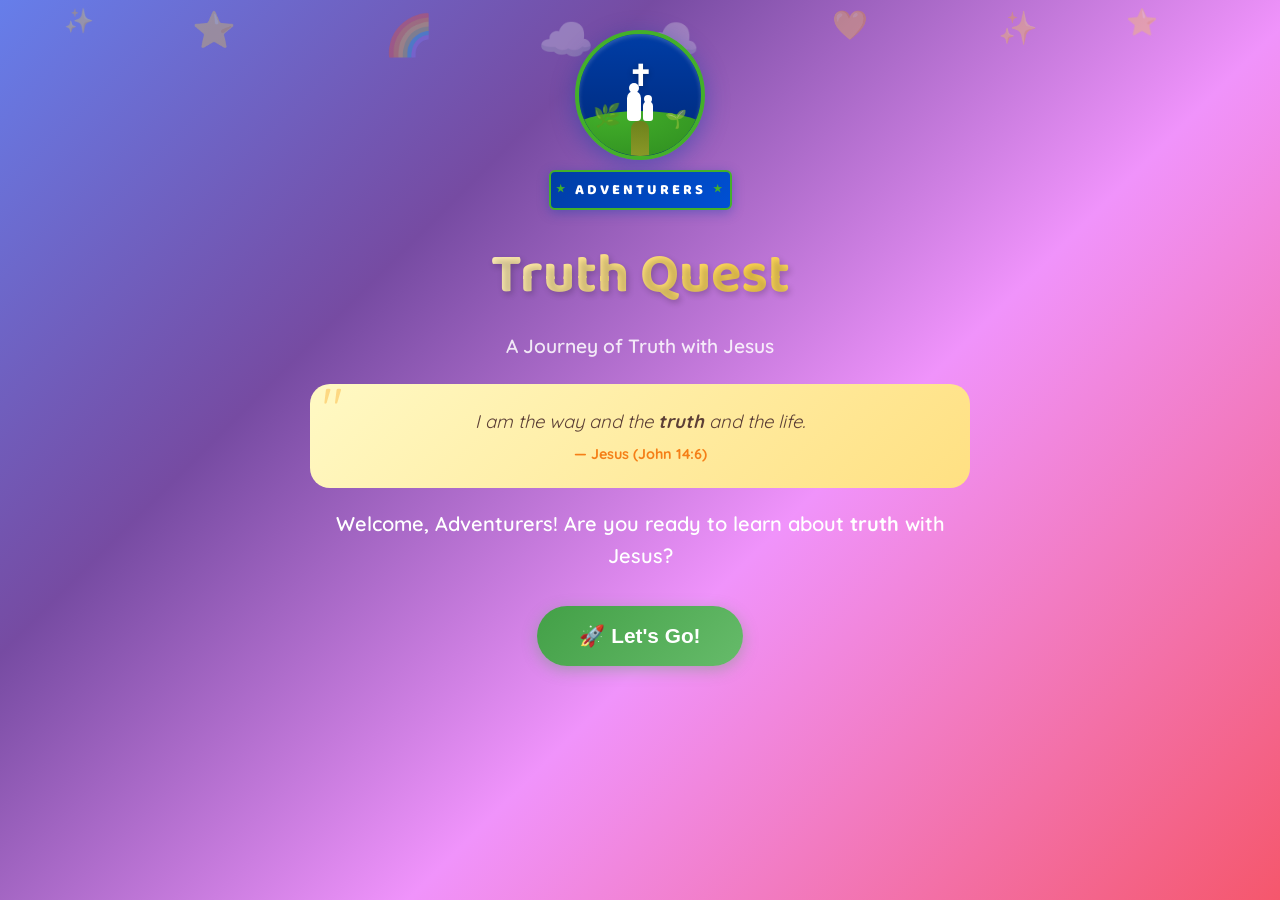
==== commit c26c7fb2: "Update gh-pages with SDA Adventurer branding Co-Authored-By: Claude Opus 4.6 (1M context) <noreply@a" ====
--- a/index.html
+++ b/index.html
@@ -28,11 +28,16 @@
 <!-- ==================== PAGE 1: WELCOME ==================== -->
 <div id="welcomePage" class="page active">
     <div class="container">
-        <!-- Adventurers Shield Logo -->
+        <!-- SDA Adventurers Logo -->
         <div class="shield-logo bounce">
             <div class="shield">
                 <div class="shield-cross">✝</div>
-                <div class="shield-dove">🕊️</div>
+                <div class="shield-figures">
+                    <div class="figure-adult"></div>
+                    <div class="figure-child"></div>
+                </div>
+                <span class="shield-tree-left">🌿</span>
+                <span class="shield-tree-right">🌱</span>
             </div>
             <div class="shield-banner">ADVENTURERS</div>
         </div>
--- a/style.css
+++ b/style.css
@@ -199,63 +199,144 @@
 
 .time-icon { font-size: 1.3rem; }
 
-/* ===== ADVENTURERS SHIELD LOGO ===== */
+/* ===== SDA ADVENTURERS LOGO ===== */
+/* Official colors: Blue #003DA5 (heaven), Green #43B02A (growth),
+   Scarlet #8B1A1A (Christ's blood), White (purity) */
+
 .shield-logo {
     margin-bottom: 18px;
     display: inline-block;
 }
 
 .shield {
-    width: 110px;
+    width: 130px;
     height: 130px;
-    margin: 0 auto 8px;
-    background: linear-gradient(180deg, #ffd54f 0%, #ffb300 50%, #ff8f00 100%);
-    border-radius: 10px 10px 55px 55px;
+    margin: 0 auto 10px;
+    background: linear-gradient(180deg, #003DA5 0%, #002878 100%);
+    border-radius: 50%;
     position: relative;
-    box-shadow: 0 6px 25px rgba(255,143,0,0.35), inset 0 2px 4px rgba(255,255,255,0.4);
-    border: 4px solid #e65100;
+    box-shadow: 0 6px 25px rgba(0,61,165,0.4), inset 0 2px 4px rgba(255,255,255,0.2);
+    border: 4px solid #43B02A;
     display: flex;
     align-items: center;
     justify-content: center;
     flex-direction: column;
-}
-
+    overflow: hidden;
+}
+
+/* green hills at bottom */
 .shield::before {
     content: '';
     position: absolute;
-    top: 4px; left: 4px; right: 4px; bottom: 4px;
-    border: 2px solid rgba(255,255,255,0.3);
-    border-radius: 8px 8px 50px 50px;
-    pointer-events: none;
+    bottom: 0; left: -10px; right: -10px;
+    height: 45px;
+    background: radial-gradient(ellipse at 30% 0%, #43B02A 0%, #2e8b20 100%);
+    border-radius: 50% 50% 0 0;
+}
+
+/* nature path */
+.shield::after {
+    content: '';
+    position: absolute;
+    bottom: 0;
+    left: 50%;
+    transform: translateX(-50%);
+    width: 18px;
+    height: 35px;
+    background: linear-gradient(180deg, #8B6914, #c49a2a);
+    border-radius: 8px 8px 0 0;
+    opacity: 0.6;
 }
 
 .shield-cross {
-    font-size: 2.8rem;
-    color: #b71c1c;
-    text-shadow: 0 2px 4px rgba(0,0,0,0.2);
+    font-size: 1.8rem;
+    color: #fff;
+    text-shadow: 0 2px 6px rgba(0,0,0,0.3);
     line-height: 1;
-    margin-top: 5px;
+    margin-top: -8px;
     font-weight: 800;
-}
-
-.shield-dove {
-    font-size: 1.6rem;
+    z-index: 1;
+}
+
+.shield-figures {
+    display: flex;
+    align-items: flex-end;
+    gap: 2px;
+    z-index: 1;
     margin-top: 2px;
 }
 
+/* Adult silhouette */
+.figure-adult {
+    width: 14px;
+    height: 30px;
+    background: #fff;
+    border-radius: 7px 7px 4px 4px;
+    position: relative;
+}
+
+.figure-adult::before {
+    content: '';
+    position: absolute;
+    top: -8px; left: 50%;
+    transform: translateX(-50%);
+    width: 10px; height: 10px;
+    background: #fff;
+    border-radius: 50%;
+}
+
+/* Child silhouette */
+.figure-child {
+    width: 10px;
+    height: 20px;
+    background: #fff;
+    border-radius: 5px 5px 3px 3px;
+    position: relative;
+}
+
+.figure-child::before {
+    content: '';
+    position: absolute;
+    top: -6px; left: 50%;
+    transform: translateX(-50%);
+    width: 8px; height: 8px;
+    background: #fff;
+    border-radius: 50%;
+}
+
+/* Tree silhouettes */
+.shield-tree-left,
+.shield-tree-right {
+    position: absolute;
+    bottom: 22px;
+    z-index: 0;
+}
+
+.shield-tree-left {
+    left: 14px;
+    font-size: 1.4rem;
+    color: rgba(67,176,42,0.7);
+}
+
+.shield-tree-right {
+    right: 14px;
+    font-size: 1.1rem;
+    color: rgba(67,176,42,0.6);
+}
+
 .shield-banner {
-    background: linear-gradient(135deg, #b71c1c, #d32f2f);
+    background: linear-gradient(135deg, #003DA5, #0050d4);
     color: #fff;
     font-family: 'Baloo 2', cursive;
-    font-size: 0.85rem;
+    font-size: 0.9rem;
     font-weight: 800;
     letter-spacing: 3px;
     text-transform: uppercase;
-    padding: 6px 22px;
+    padding: 6px 24px;
     border-radius: 6px;
-    box-shadow: 0 3px 10px rgba(183,28,28,0.3);
+    box-shadow: 0 3px 12px rgba(0,61,165,0.35);
     position: relative;
-    margin-top: -2px;
+    border: 2px solid #43B02A;
 }
 
 .shield-banner::before,
@@ -264,36 +345,36 @@
     position: absolute;
     top: 50%;
     transform: translateY(-50%);
-    font-size: 0.7rem;
-    color: #ffd54f;
-}
-
-.shield-banner::before { left: 6px; }
-.shield-banner::after { right: 6px; }
+    font-size: 0.65rem;
+    color: #43B02A;
+}
+
+.shield-banner::before { left: 5px; }
+.shield-banner::after { right: 5px; }
 
 /* Small badge version for other pages */
 .page-badge {
     display: inline-flex;
     align-items: center;
     gap: 6px;
-    background: linear-gradient(135deg, #ffd54f, #ffb300);
-    border: 2px solid #e65100;
+    background: linear-gradient(135deg, #003DA5, #0050d4);
+    border: 2px solid #43B02A;
     border-radius: 50px;
     padding: 4px 14px 4px 6px;
     margin-bottom: 8px;
 }
 
 .page-badge .mini-shield {
-    width: 26px;
-    height: 30px;
-    background: linear-gradient(180deg, #ffd54f, #ff8f00);
-    border-radius: 4px 4px 13px 13px;
-    border: 2px solid #e65100;
+    width: 24px;
+    height: 24px;
+    background: linear-gradient(180deg, #003DA5, #002878);
+    border-radius: 50%;
+    border: 2px solid #43B02A;
     display: flex;
     align-items: center;
     justify-content: center;
-    font-size: 0.8rem;
-    color: #b71c1c;
+    font-size: 0.7rem;
+    color: #fff;
     font-weight: 800;
 }
 
@@ -303,7 +384,7 @@
     font-weight: 800;
     letter-spacing: 2px;
     text-transform: uppercase;
-    color: #b71c1c;
+    color: #fff;
 }
 
 .group-welcome {
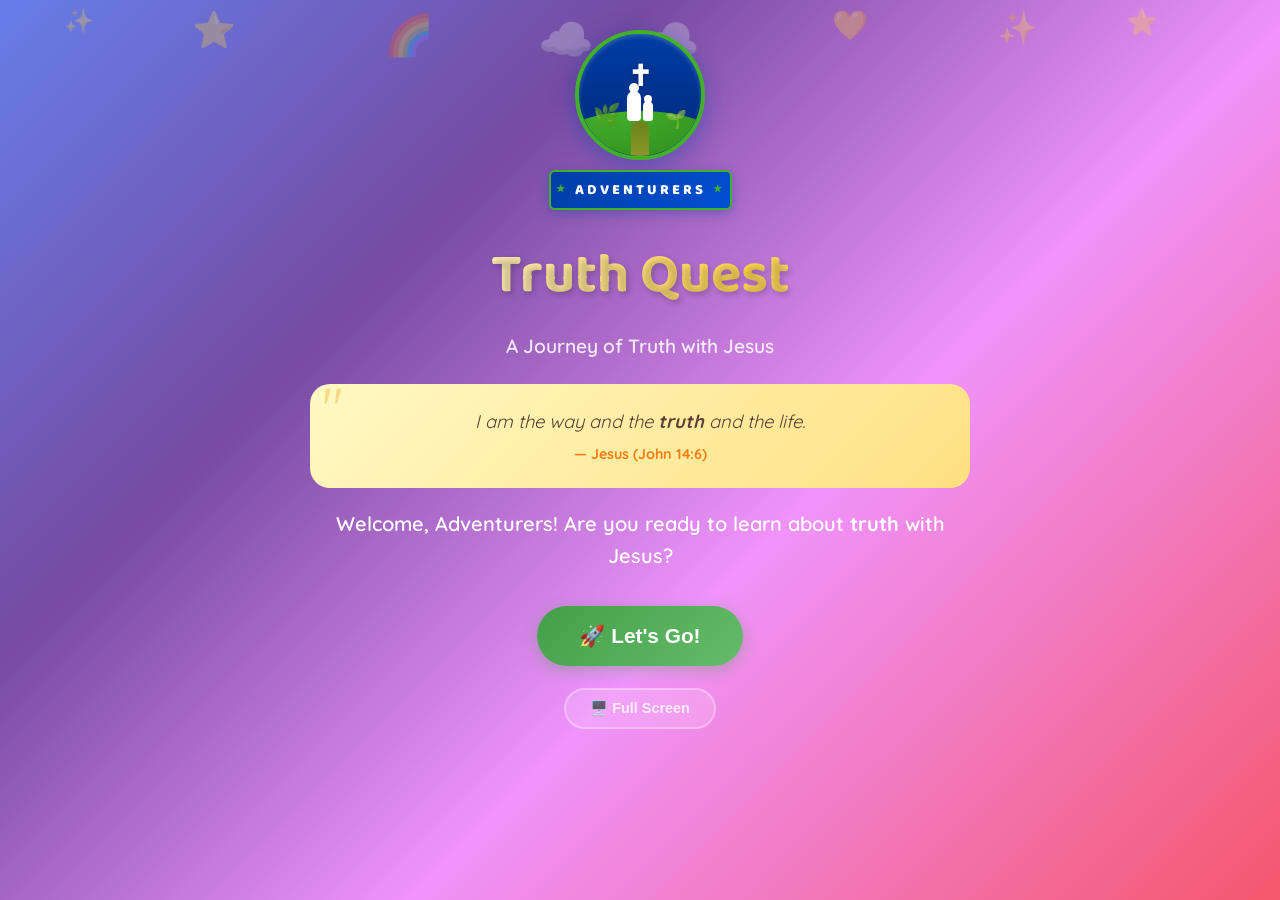
==== commit fec6d48f: "Update gh-pages with fullscreen and certificate Co-Authored-By: Claude Opus 4.6 (1M context) <norepl" ====
--- a/index.html
+++ b/index.html
@@ -56,6 +56,10 @@
         <button class="btn btn-go btn-xl wiggle" onclick="goToLesson()">
             🚀 Let's Go!
         </button>
+
+        <button class="btn btn-fullscreen" onclick="toggleFullscreen()">
+            🖥️ Full Screen
+        </button>
     </div>
 </div>
 
@@ -416,9 +420,60 @@
                 <p>You are <strong>Truth Champions</strong> who follow Jesus! Remember — always choose truth!</p>
             </div>
             <div class="result-actions">
+                <button class="btn btn-go btn-xl" onclick="goToCertificate()">🏅 Print Certificates!</button>
                 <button class="btn btn-truth" onclick="restartStory()">📖 Hear the Story Again</button>
-                <button class="btn btn-go" onclick="restartQuiz()">🧠 Retake the Quiz</button>
                 <button class="btn btn-nav" onclick="goHome()">🏠 Back to Start</button>
+            </div>
+        </div>
+    </div>
+</div>
+
+<!-- ==================== PAGE 9: PRINTABLE CERTIFICATE ==================== -->
+<div id="certPage" class="page">
+    <div class="container">
+        <div class="cert-header">
+            <div class="page-badge"><span class="mini-shield">✝</span><span class="badge-text">Adventurers</span></div>
+            <h1>🏅 Certificates</h1>
+            <p class="cert-sub">Print these and let each child write their name!</p>
+        </div>
+
+        <button class="btn btn-go btn-xl" onclick="printCertificate()">🖨️ Print Certificates</button>
+        <p class="cert-tip">Tip: Print as many copies as you need. Each child fills in their own name.</p>
+
+        <div class="result-actions" style="margin-top: 20px;">
+            <button class="btn btn-nav" onclick="goHome()">🏠 Back to Start</button>
+        </div>
+    </div>
+
+    <!-- This is the printable certificate (hidden on screen, visible when printing) -->
+    <div id="certificateTemplate" class="certificate">
+        <div class="cert-border">
+            <div class="cert-inner">
+                <div class="cert-logo-area">
+                    <span class="cert-cross">✝</span>
+                </div>
+                <p class="cert-presents">The Adventurer Club Presents This</p>
+                <h1 class="cert-title-text">Certificate of Achievement</h1>
+                <div class="cert-badge-title">Truth Champion</div>
+                <p class="cert-awarded">Awarded to</p>
+                <div class="cert-name-line"></div>
+                <p class="cert-for">For completing <strong>Truth Quest: Walking with Jesus</strong></p>
+                <p class="cert-for">Learning the 9th Commandment and the value of honesty</p>
+                <div class="cert-verses">
+                    <p>"You shall not give false testimony against your neighbor." — <strong>Exodus 20:16</strong></p>
+                    <p>"I am the way and the truth and the life." — <strong>John 14:6</strong></p>
+                </div>
+                <div class="cert-bottom">
+                    <div class="cert-sign">
+                        <div class="cert-sign-line"></div>
+                        <p>Leader's Signature</p>
+                    </div>
+                    <div class="cert-date-area">
+                        <div class="cert-sign-line"></div>
+                        <p>Date</p>
+                    </div>
+                </div>
+                <p class="cert-motto">★ Jesus is the Way, the Truth, and the Life ★</p>
             </div>
         </div>
     </div>
--- a/style.css
+++ b/style.css
@@ -1495,6 +1495,218 @@
 .final-message p {
     font-size: 1.1rem;
     line-height: 1.6;
+}
+
+/* ===== FULL-SCREEN BUTTON ===== */
+.btn-fullscreen {
+    display: block;
+    margin: 16px auto 0;
+    background: rgba(255,255,255,0.15);
+    color: rgba(255,255,255,0.8);
+    border: 2px solid rgba(255,255,255,0.3);
+    font-size: 0.9rem;
+    padding: 10px 24px;
+    border-radius: 50px;
+    cursor: pointer;
+    font-family: 'Quicksand', inherit;
+    font-weight: 600;
+    transition: all 0.25s;
+}
+
+.btn-fullscreen:hover {
+    background: rgba(255,255,255,0.25);
+    color: #fff;
+}
+
+/* ===== CERTIFICATE PAGE ===== */
+.cert-header { margin-bottom: 10px; }
+
+.cert-sub {
+    color: rgba(255,255,255,0.9);
+    font-size: 1.05rem;
+    margin-bottom: 16px;
+}
+
+.cert-tip {
+    color: rgba(255,255,255,0.7);
+    font-size: 0.9rem;
+    margin-top: 10px;
+    font-style: italic;
+}
+
+/* Certificate template — hidden on screen, shown only when printing */
+.certificate {
+    display: none;
+}
+
+@media print {
+    /* Hide everything except the certificate */
+    body * {
+        visibility: hidden;
+    }
+
+    .certificate,
+    .certificate * {
+        visibility: visible !important;
+        display: block !important;
+    }
+
+    .certificate {
+        position: fixed;
+        top: 0; left: 0;
+        width: 100%;
+        height: 100%;
+        z-index: 99999;
+        background: #fff;
+    }
+
+    .page, .floating-bg, #confettiCanvas {
+        display: none !important;
+    }
+}
+
+.cert-border {
+    border: 6px double #003DA5;
+    margin: 20px;
+    padding: 8px;
+    min-height: calc(100vh - 40px);
+}
+
+.cert-inner {
+    border: 2px solid #43B02A;
+    padding: 40px 30px;
+    text-align: center;
+    min-height: calc(100vh - 80px);
+    display: flex;
+    flex-direction: column;
+    align-items: center;
+    justify-content: center;
+    font-family: 'Segoe UI', Georgia, serif;
+}
+
+.cert-logo-area {
+    width: 70px; height: 70px;
+    background: linear-gradient(180deg, #003DA5, #002878);
+    border-radius: 50%;
+    border: 3px solid #43B02A;
+    display: flex;
+    align-items: center;
+    justify-content: center;
+    margin-bottom: 15px;
+}
+
+.cert-cross {
+    font-size: 2rem;
+    color: #fff;
+    font-weight: 800;
+}
+
+.cert-presents {
+    font-size: 0.9rem;
+    color: #666;
+    letter-spacing: 2px;
+    text-transform: uppercase;
+    margin-bottom: 5px;
+}
+
+.cert-title-text {
+    font-family: 'Baloo 2', Georgia, serif;
+    font-size: 2.2rem;
+    color: #003DA5;
+    margin-bottom: 8px;
+    line-height: 1.2;
+}
+
+.cert-badge-title {
+    background: linear-gradient(135deg, #003DA5, #0050d4);
+    color: #fff;
+    font-family: 'Baloo 2', cursive;
+    font-size: 1.1rem;
+    font-weight: 800;
+    letter-spacing: 3px;
+    text-transform: uppercase;
+    padding: 8px 28px;
+    border-radius: 50px;
+    border: 2px solid #43B02A;
+    margin-bottom: 20px;
+}
+
+.cert-awarded {
+    font-size: 1rem;
+    color: #666;
+    margin-bottom: 10px;
+}
+
+.cert-name-line {
+    width: 320px;
+    max-width: 80%;
+    height: 2px;
+    border-bottom: 3px solid #003DA5;
+    margin: 0 auto 8px;
+}
+
+.cert-for {
+    font-size: 0.95rem;
+    color: #444;
+    line-height: 1.6;
+    margin-bottom: 2px;
+}
+
+.cert-verses {
+    margin: 20px 0;
+    padding: 15px 20px;
+    border-top: 1px solid #ddd;
+    border-bottom: 1px solid #ddd;
+}
+
+.cert-verses p {
+    font-size: 0.85rem;
+    font-style: italic;
+    color: #555;
+    line-height: 1.6;
+    margin: 4px 0;
+}
+
+.cert-bottom {
+    display: flex;
+    justify-content: center;
+    gap: 60px;
+    margin: 25px 0 15px;
+    width: 100%;
+    max-width: 450px;
+}
+
+.cert-sign {
+    text-align: center;
+    flex: 1;
+}
+
+.cert-date-area {
+    text-align: center;
+    flex: 1;
+}
+
+.cert-sign-line {
+    width: 100%;
+    border-bottom: 2px solid #333;
+    margin-bottom: 5px;
+    height: 25px;
+}
+
+.cert-sign p,
+.cert-date-area p {
+    font-size: 0.75rem;
+    color: #666;
+    text-transform: uppercase;
+    letter-spacing: 1px;
+}
+
+.cert-motto {
+    font-size: 0.8rem;
+    color: #003DA5;
+    font-weight: 700;
+    letter-spacing: 1px;
+    margin-top: 10px;
 }
 
 /* ===== RESPONSIVE ===== */
